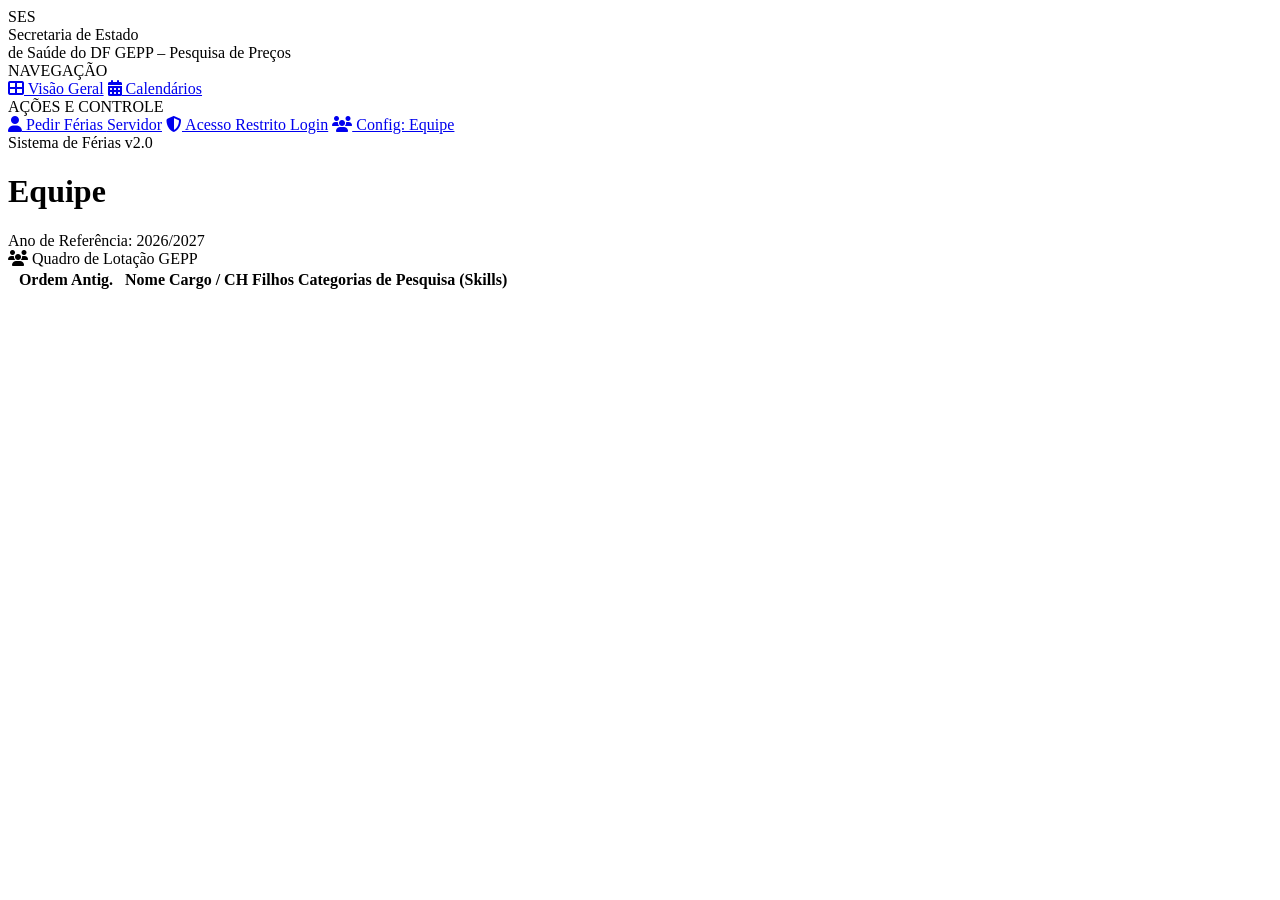
==== equipe.html @ fa7d9e78 "Add files via upload" ====
<!DOCTYPE html>
<html lang="pt-BR">
<head>
  <meta charset="UTF-8"/>
  <meta name="viewport" content="width=device-width, initial-scale=1.0"/>
  <title>Equipe · GEPP / SES-DF</title>
  <link rel="stylesheet" href="css/style.css"/>
  <link rel="stylesheet" href="https://cdnjs.cloudflare.com/ajax/libs/font-awesome/6.5.0/css/all.min.css"/>
</head>
<body>
<aside class="sidebar">
  <div class="sidebar-brand">
    <div class="ses-logo">SES</div>
    <div class="sidebar-brand-text">
      <span class="brand-title">Secretaria de Estado<br>de Saúde do DF</span>
      <span class="brand-sub">GEPP – Pesquisa de Preços</span>
    </div>
  </div>
  <nav class="sidebar-nav">
    <div class="nav-section-label">NAVEGAÇÃO</div>
    <a href="index.html" class="nav-item"><i class="fa-solid fa-table-cells-large"></i> Visão Geral</a>
    <a href="calendario.html" class="nav-item"><i class="fa-solid fa-calendar-days"></i> Calendários</a>
    <div class="nav-section-label">AÇÕES E CONTROLE</div>
    <a href="pedido.html" class="nav-item"><i class="fa-solid fa-user"></i> Pedir Férias <span class="nav-badge servidor">Servidor</span></a>
    <a href="aprovacao.html" class="nav-item"><i class="fa-solid fa-shield-halved"></i> Acesso Restrito <span class="nav-badge login">Login</span></a>
    <a href="equipe.html" class="nav-item active"><i class="fa-solid fa-users"></i> Config: Equipe</a>
  </nav>
  <div class="sidebar-footer">Sistema de Férias v2.0</div>
</aside>

<main class="main-content">
  <div class="page-header">
    <h1 class="page-title">Equipe</h1>
    <span class="ano-ref">Ano de Referência: 2026/2027</span>
  </div>

  <div class="card" style="padding:0;overflow:hidden">
    <div class="table-section-header">
      <i class="fa-solid fa-users"></i> Quadro de Lotação GEPP
    </div>
    <table class="data-table equipe-table">
      <thead>
        <tr>
          <th style="width:110px">Ordem Antig.</th>
          <th>Nome</th>
          <th>Cargo / CH</th>
          <th>Filhos</th>
          <th>Categorias de Pesquisa (Skills)</th>
        </tr>
      </thead>
      <tbody id="equipe-tbody"></tbody>
    </table>
  </div>
</main>

<script src="js/data.js"></script>
<script src="js/app.js"></script>
<script>renderEquipe();</script>
</body>
</html>
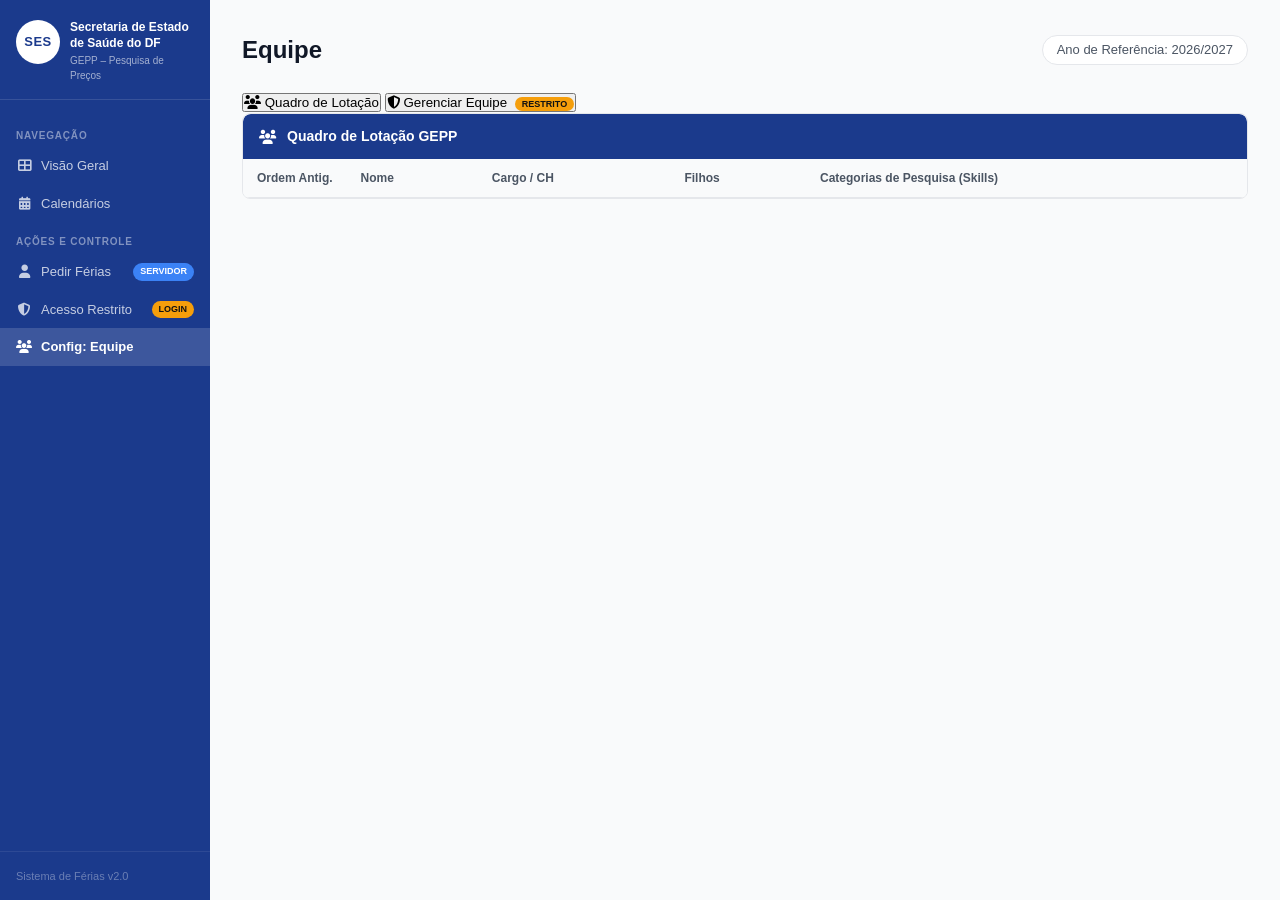
==== commit 4f173896: "Update equipe.html" ====
--- a/equipe.html
+++ b/equipe.html
@@ -34,27 +34,177 @@
     <span class="ano-ref">Ano de Referência: 2026/2027</span>
   </div>
 
-  <div class="card" style="padding:0;overflow:hidden">
-    <div class="table-section-header">
-      <i class="fa-solid fa-users"></i> Quadro de Lotação GEPP
-    </div>
-    <table class="data-table equipe-table">
-      <thead>
-        <tr>
-          <th style="width:110px">Ordem Antig.</th>
-          <th>Nome</th>
-          <th>Cargo / CH</th>
-          <th>Filhos</th>
-          <th>Categorias de Pesquisa (Skills)</th>
-        </tr>
-      </thead>
-      <tbody id="equipe-tbody"></tbody>
-    </table>
+  <!-- Tabs -->
+  <div class="eq-tabs">
+    <button class="eq-tab active" onclick="switchTab('view',this)">
+      <i class="fa-solid fa-users"></i> Quadro de Lotação
+    </button>
+    <button class="eq-tab" onclick="switchTab('edit',this)" id="tab-edit">
+      <i class="fa-solid fa-shield-halved"></i> Gerenciar Equipe
+      <span class="nav-badge login" style="font-size:9px;margin-left:4px">Restrito</span>
+    </button>
+  </div>
+
+  <!-- TAB: VISUALIZAÇÃO PÚBLICA -->
+  <div id="tab-view">
+    <div class="card" style="padding:0;overflow:hidden">
+      <div class="table-section-header">
+        <i class="fa-solid fa-users"></i> Quadro de Lotação GEPP
+      </div>
+      <table class="data-table equipe-table">
+        <thead>
+          <tr>
+            <th style="width:90px">Ordem Antig.</th>
+            <th>Nome</th>
+            <th>Cargo / CH</th>
+            <th>Filhos</th>
+            <th>Categorias de Pesquisa (Skills)</th>
+          </tr>
+        </thead>
+        <tbody id="equipe-tbody"></tbody>
+      </table>
+    </div>
+  </div>
+
+  <!-- TAB: GERENCIAR (restrito) -->
+  <div id="tab-edit" style="display:none">
+
+    <!-- Login gate -->
+    <div id="eq-login-gate" class="card" style="max-width:400px;margin:0 auto">
+      <div class="form-card-header" style="border-radius:8px 8px 0 0;margin:-1.25rem -1.25rem 1.25rem">
+        <i class="fa-solid fa-shield-halved"></i>
+        <div><h2>Acesso Restrito</h2><p>Área exclusiva da gerência.</p></div>
+      </div>
+      <div class="form-group">
+        <label>Senha de acesso</label>
+        <input type="password" id="eq-pwd" placeholder="••••••••" onkeydown="if(event.key==='Enter')doEqLogin()"/>
+      </div>
+      <div id="eq-err" style="color:#dc2626;font-size:13px;display:none;margin-bottom:8px">Senha incorreta.</div>
+      <button class="btn-primary btn-lg" style="width:100%" onclick="doEqLogin()">
+        <i class="fa-solid fa-lock-open"></i> Entrar
+      </button>
+    </div>
+
+    <!-- Painel de gerenciamento -->
+    <div id="eq-panel" style="display:none">
+
+      <div class="alert-box info" style="margin-bottom:1.25rem">
+        <i class="fa-solid fa-circle-info"></i>
+        Alterações feitas aqui são salvas localmente no navegador e refletem em todo o sistema.
+      </div>
+
+      <div class="card">
+        <div class="card-header-row">
+          <span class="card-title"><i class="fa-solid fa-users" style="color:#1B3A8C"></i> Servidores Cadastrados</span>
+          <button class="btn-primary" onclick="openEqModal()">
+            <i class="fa-solid fa-plus"></i> Novo Servidor
+          </button>
+        </div>
+
+        <div style="overflow-x:auto">
+          <table class="data-table" id="eq-manage-table">
+            <thead>
+              <tr>
+                <th style="width:60px">Ordem</th>
+                <th>Nome</th>
+                <th>Matrícula</th>
+                <th>Cargo</th>
+                <th style="width:70px">CH</th>
+                <th style="width:70px">Filhos</th>
+                <th>Categorias (Skills)</th>
+                <th style="width:100px">Ações</th>
+              </tr>
+            </thead>
+            <tbody id="eq-manage-tbody"></tbody>
+          </table>
+        </div>
+      </div>
+
+      <div class="card" style="margin-top:1rem">
+        <div class="card-header-row">
+          <span class="card-title"><i class="fa-solid fa-list-check" style="color:#1B3A8C"></i> Categorias de Pesquisa disponíveis</span>
+        </div>
+        <div id="cats-list" style="display:flex;flex-wrap:wrap;gap:6px"></div>
+      </div>
+    </div>
   </div>
 </main>
+
+<!-- MODAL ADICIONAR/EDITAR SERVIDOR -->
+<div class="modal-overlay" id="eq-modal" style="display:none">
+  <div class="modal-box" style="width:600px;max-width:96vw">
+    <h3 id="eq-modal-title">Novo Servidor</h3>
+    <div class="form-row-2">
+      <div class="form-group">
+        <label>Nome completo *</label>
+        <input type="text" id="eq-f-name" placeholder="Ex.: JOAO DA SILVA"/>
+      </div>
+      <div class="form-group">
+        <label>Matrícula *</label>
+        <input type="text" id="eq-f-mat" placeholder="Ex.: 17000000"/>
+      </div>
+    </div>
+    <div class="form-row-2">
+      <div class="form-group">
+        <label>Cargo *</label>
+        <select id="eq-f-cargo">
+          <option value="Técnico Administrativo">Técnico Administrativo</option>
+          <option value="Especialista - Administrador">Especialista - Administrador</option>
+          <option value="Especialista - Contador">Especialista - Contador</option>
+          <option value="Gerente">Gerente</option>
+        </select>
+      </div>
+      <div class="form-group">
+        <label>Carga Horária *</label>
+        <select id="eq-f-carga">
+          <option value="40">40h semanais</option>
+          <option value="20">20h semanais</option>
+        </select>
+      </div>
+    </div>
+    <div class="form-row-2">
+      <div class="form-group">
+        <label>Ordem de Antiguidade *</label>
+        <input type="number" id="eq-f-seniority" min="1" max="99" placeholder="Ex.: 1"/>
+      </div>
+      <div class="form-group">
+        <label>Possui filhos?</label>
+        <select id="eq-f-filhos">
+          <option value="false">Não</option>
+          <option value="true">Sim</option>
+        </select>
+      </div>
+    </div>
+    <div class="form-group">
+      <label>Nome abreviado (para o calendário) *</label>
+      <input type="text" id="eq-f-short" placeholder="Ex.: JOAO (máx. 10 caracteres)"/>
+    </div>
+    <div class="form-group">
+      <label>Categorias de Pesquisa (Skills)</label>
+      <div id="eq-cats-check" style="display:flex;flex-wrap:wrap;gap:8px;padding:10px;border:1px solid #e5e7eb;border-radius:8px;background:#f9fafb"></div>
+    </div>
+    <div id="eq-modal-alert" class="alert-box error" style="display:none"></div>
+    <div class="modal-actions">
+      <button class="btn-secondary" onclick="closeEqModal()">Cancelar</button>
+      <button class="btn-primary" onclick="saveServidor()"><i class="fa-solid fa-floppy-disk"></i> Salvar</button>
+    </div>
+  </div>
+</div>
+
+<!-- MODAL CONFIRMAÇÃO EXCLUSÃO -->
+<div class="modal-overlay" id="del-modal" style="display:none">
+  <div class="modal-box" style="max-width:420px">
+    <h3 style="color:#dc2626"><i class="fa-solid fa-triangle-exclamation"></i> Confirmar Exclusão</h3>
+    <p style="margin:1rem 0;font-size:14px;color:#374151">Tem certeza que deseja excluir o servidor <strong id="del-name"></strong>? Esta ação não pode ser desfeita.</p>
+    <div class="modal-actions">
+      <button class="btn-secondary" onclick="closeDelModal()">Cancelar</button>
+      <button class="btn-danger" onclick="confirmDelete()"><i class="fa-solid fa-trash"></i> Excluir</button>
+    </div>
+  </div>
+</div>
 
 <script src="js/data.js"></script>
 <script src="js/app.js"></script>
-<script>renderEquipe();</script>
+<script>renderEquipe(); initEquipePage();</script>
 </body>
 </html>
--- a/css/style.css
+++ b/css/style.css
@@ -0,0 +1,341 @@
+*, *::before, *::after { box-sizing: border-box; margin: 0; padding: 0; }
+
+:root {
+  --navy:      #1B3A8C;
+  --navy-dark: #132d6e;
+  --navy-deep: #0e2155;
+  --blue-mid:  #2563eb;
+  --blue-chip: #dbeafe;
+  --blue-chip-text: #1e40af;
+  --green:     #16a34a;
+  --green-bg:  #dcfce7;
+  --yellow:    #d97706;
+  --yellow-bg: #fef9c3;
+  --red:       #dc2626;
+  --red-bg:    #fee2e2;
+  --gray-50:   #f9fafb;
+  --gray-100:  #f3f4f6;
+  --gray-200:  #e5e7eb;
+  --gray-400:  #9ca3af;
+  --gray-600:  #4b5563;
+  --gray-700:  #374151;
+  --gray-900:  #111827;
+  --sidebar-w: 210px;
+  --radius:    8px;
+}
+
+body {
+  font-family: 'Segoe UI', Arial, sans-serif;
+  background: var(--gray-50);
+  color: var(--gray-900);
+  display: flex;
+  min-height: 100vh;
+  font-size: 14px;
+  line-height: 1.5;
+}
+
+.sidebar {
+  width: var(--sidebar-w);
+  min-height: 100vh;
+  background: var(--navy);
+  display: flex;
+  flex-direction: column;
+  position: fixed;
+  top: 0; left: 0; bottom: 0;
+  z-index: 100;
+  overflow-y: auto;
+}
+
+.sidebar-brand {
+  padding: 1.25rem 1rem 1rem;
+  border-bottom: 1px solid rgba(255,255,255,0.12);
+  display: flex;
+  align-items: flex-start;
+  gap: 10px;
+}
+
+.ses-logo {
+  width: 44px; height: 44px;
+  border-radius: 50%;
+  background: #fff;
+  color: var(--navy);
+  font-weight: 800;
+  font-size: 13px;
+  display: flex; align-items: center; justify-content: center;
+  flex-shrink: 0;
+  letter-spacing: 0.5px;
+}
+
+.sidebar-brand-text { display: flex; flex-direction: column; gap: 2px; }
+.brand-title { color: #fff; font-size: 12px; font-weight: 600; line-height: 1.3; }
+.brand-sub   { color: rgba(255,255,255,0.6); font-size: 10px; }
+.sidebar-nav { padding: 1rem 0; flex: 1; }
+
+.nav-section-label {
+  color: rgba(255,255,255,0.45);
+  font-size: 10px;
+  font-weight: 700;
+  letter-spacing: 0.08em;
+  padding: 0.75rem 1rem 0.25rem;
+  text-transform: uppercase;
+}
+
+.nav-item {
+  display: flex;
+  align-items: center;
+  gap: 9px;
+  padding: 9px 1rem;
+  color: rgba(255,255,255,0.75);
+  text-decoration: none;
+  font-size: 13px;
+  transition: background 0.15s, color 0.15s;
+}
+.nav-item:hover { background: rgba(255,255,255,0.08); color: #fff; }
+.nav-item.active { background: rgba(255,255,255,0.15); color: #fff; font-weight: 600; }
+.nav-item i { width: 16px; text-align: center; font-size: 13px; }
+
+.nav-badge {
+  margin-left: auto;
+  font-size: 9px;
+  font-weight: 700;
+  padding: 2px 7px;
+  border-radius: 20px;
+  text-transform: uppercase;
+}
+.nav-badge.servidor { background: #3b82f6; color: #fff; }
+.nav-badge.login    { background: #f59e0b; color: #111; }
+
+.sidebar-footer {
+  padding: 1rem;
+  color: rgba(255,255,255,0.35);
+  font-size: 11px;
+  border-top: 1px solid rgba(255,255,255,0.08);
+}
+
+.main-content {
+  margin-left: var(--sidebar-w);
+  flex: 1;
+  padding: 2rem;
+  min-height: 100vh;
+}
+
+.page-header {
+  display: flex;
+  align-items: center;
+  justify-content: space-between;
+  margin-bottom: 1.5rem;
+}
+.page-title { font-size: 24px; font-weight: 700; color: var(--gray-900); }
+.ano-ref {
+  font-size: 13px;
+  color: var(--gray-600);
+  background: #fff;
+  border: 1px solid var(--gray-200);
+  border-radius: 20px;
+  padding: 4px 14px;
+}
+
+.card {
+  background: #fff;
+  border: 1px solid var(--gray-200);
+  border-radius: var(--radius);
+  padding: 1.25rem;
+  margin-bottom: 1.25rem;
+}
+
+.card-header-row {
+  display: flex;
+  align-items: center;
+  justify-content: space-between;
+  margin-bottom: 1rem;
+  padding-bottom: 0.75rem;
+  border-bottom: 1px solid var(--gray-100);
+}
+.card-title { font-size: 14px; font-weight: 600; color: var(--gray-700); display: flex; align-items: center; gap: 8px; }
+
+.dashboard-hero {
+  display: flex;
+  align-items: center;
+  justify-content: space-between;
+  padding: 1.25rem 1.5rem;
+  margin-bottom: 1.25rem;
+}
+.hero-title { font-size: 18px; font-weight: 700; color: var(--navy); margin-bottom: 2px; }
+.hero-sub   { font-size: 13px; color: var(--gray-400); }
+
+.metric-grid {
+  display: grid;
+  grid-template-columns: repeat(4, 1fr);
+  gap: 1rem;
+  margin-bottom: 1.25rem;
+}
+@media (max-width: 900px) { .metric-grid { grid-template-columns: repeat(2,1fr); } }
+
+.metric-card {
+  background: #fff;
+  border-radius: var(--radius);
+  padding: 1.1rem 1.25rem;
+  border: 1px solid var(--gray-200);
+  border-top-width: 3px;
+  display: flex;
+  flex-direction: column;
+  gap: 6px;
+}
+.metric-label { font-size: 12px; color: var(--gray-600); font-weight: 500; }
+.metric-value { font-size: 30px; font-weight: 700; line-height: 1; }
+
+.border-blue  { border-top-color: #3b82f6; }
+.border-green { border-top-color: var(--green); }
+.border-yellow{ border-top-color: var(--yellow); }
+.border-red   { border-top-color: var(--red); }
+
+.metric-value.blue   { color: #3b82f6; }
+.metric-value.green  { color: var(--green); }
+.metric-value.yellow { color: var(--yellow); }
+.metric-value.red    { color: var(--red); }
+
+.btn-primary {
+  background: var(--navy); color: #fff; border: none;
+  border-radius: var(--radius); padding: 9px 20px;
+  font-size: 13px; font-weight: 600; cursor: pointer;
+  display: inline-flex; align-items: center; gap: 8px;
+  transition: background 0.15s; text-decoration: none;
+}
+.btn-primary:hover { background: var(--navy-dark); }
+.btn-primary.btn-lg { padding: 11px 24px; font-size: 14px; }
+
+.btn-secondary {
+  background: #fff; color: var(--gray-700);
+  border: 1px solid #d1d5db; border-radius: var(--radius);
+  padding: 8px 16px; font-size: 13px; cursor: pointer;
+}
+.btn-secondary:hover { background: var(--gray-100); }
+
+.btn-outline {
+  background: #fff; color: var(--navy); border: 1px solid var(--navy);
+  border-radius: var(--radius); padding: 8px 16px; font-size: 13px;
+  font-weight: 600; cursor: pointer; display: inline-flex; align-items: center; gap: 7px;
+}
+.btn-outline:hover { background: var(--gray-50); }
+
+.btn-success {
+  background: var(--green); color: #fff; border: none;
+  border-radius: var(--radius); padding: 8px 16px;
+  font-size: 13px; font-weight: 600; cursor: pointer;
+  display: inline-flex; align-items: center; gap: 7px;
+}
+.btn-success:hover { background: #15803d; }
+
+.btn-danger {
+  background: var(--red); color: #fff; border: none;
+  border-radius: var(--radius); padding: 8px 16px;
+  font-size: 13px; font-weight: 600; cursor: pointer;
+  display: inline-flex; align-items: center; gap: 7px;
+}
+.btn-danger:hover { background: #b91c1c; }
+
+.btn-icon {
+  background: transparent; border: 1px solid var(--gray-200);
+  border-radius: 6px; padding: 5px 10px; font-size: 12px;
+  cursor: pointer; display: inline-flex; align-items: center;
+  gap: 5px; color: var(--gray-600);
+}
+.btn-icon:hover { background: var(--gray-100); }
+.btn-icon.approve { color: var(--green); border-color: #bbf7d0; }
+.btn-icon.approve:hover { background: var(--green-bg); }
+.btn-icon.reject  { color: var(--red); border-color: #fecaca; }
+.btn-icon.reject:hover { background: var(--red-bg); }
+
+.data-table { width: 100%; border-collapse: collapse; font-size: 13px; }
+.data-table thead th {
+  background: var(--gray-50); padding: 10px 14px; text-align: left;
+  font-weight: 600; font-size: 12px; color: var(--gray-600);
+  border-bottom: 1px solid var(--gray-200); white-space: nowrap;
+}
+.data-table tbody td {
+  padding: 11px 14px; border-bottom: 1px solid var(--gray-100);
+  color: var(--gray-700); vertical-align: middle;
+}
+.data-table tbody tr:last-child td { border-bottom: none; }
+.data-table tbody tr:hover td { background: var(--gray-50); }
+.empty-row { text-align: center; color: var(--gray-400); padding: 2rem !important; }
+
+.equipe-table .server-name { font-weight: 700; color: var(--navy); text-transform: uppercase; font-size: 13px; }
+.equipe-table .cargo-badge { display: inline-block; background: var(--gray-100); color: var(--gray-600); font-size: 11px; padding: 2px 8px; border-radius: 4px; margin-top: 3px; font-weight: 500; }
+.equipe-table .ch-badge { display: inline-block; background: #e0e7ff; color: #3730a3; font-size: 11px; padding: 2px 8px; border-radius: 4px; font-weight: 600; }
+.equipe-table .filhos-sim { display: inline-flex; align-items: center; gap: 5px; color: var(--yellow); font-weight: 600; font-size: 13px; }
+
+.table-section-header {
+  background: var(--navy); color: #fff; font-size: 14px; font-weight: 700;
+  padding: 12px 16px; display: flex; align-items: center; gap: 10px;
+  border-radius: 8px 8px 0 0;
+}
+
+.chip-wrap { display: flex; flex-wrap: wrap; gap: 4px; }
+.chip { display: inline-block; background: var(--blue-chip); color: var(--blue-chip-text); font-size: 11px; font-weight: 500; padding: 2px 9px; border-radius: 20px; white-space: nowrap; }
+
+.tag { display: inline-block; font-size: 12px; font-weight: 600; padding: 3px 10px; border-radius: 20px; }
+.tag-aprov  { background: var(--green-bg);  color: var(--green); }
+.tag-pend   { background: var(--yellow-bg); color: var(--yellow); }
+.tag-repr   { background: var(--red-bg);    color: var(--red); }
+.tag-canc   { background: var(--gray-100);  color: var(--gray-600); }
+
+.prio-badge { display: inline-flex; align-items: center; gap: 4px; background: #f0fdf4; color: #166534; font-size: 11px; font-weight: 600; padding: 3px 9px; border-radius: 20px; }
+
+.form-card { padding: 0; overflow: hidden; }
+.form-card-header { background: var(--navy); color: #fff; padding: 1.1rem 1.5rem; display: flex; align-items: center; gap: 14px; border-radius: 8px 8px 0 0; }
+.form-card-header i { font-size: 24px; }
+.form-card-header h2 { font-size: 16px; font-weight: 700; margin-bottom: 2px; }
+.form-card-header p  { font-size: 12px; opacity: 0.8; }
+
+.form-body { padding: 1.5rem; }
+.form-group { display: flex; flex-direction: column; gap: 5px; margin-bottom: 1.1rem; }
+.form-group label { font-size: 13px; font-weight: 600; color: var(--gray-700); }
+.form-group input, .form-group select, .form-group textarea {
+  border: 1px solid var(--gray-200); border-radius: var(--radius);
+  padding: 9px 12px; font-size: 14px; font-family: inherit;
+  color: var(--gray-900); background: #fff; outline: none;
+}
+.form-group input:focus, .form-group select:focus, .form-group textarea:focus { border-color: var(--navy); box-shadow: 0 0 0 2px rgba(27,58,140,0.1); }
+.form-hint { font-size: 11px; color: var(--gray-400); margin-top: 2px; }
+.form-row-2 { display: grid; grid-template-columns: 1fr 1fr; gap: 1rem; }
+
+.alert-box { border-radius: var(--radius); padding: 10px 14px; font-size: 13px; display: flex; align-items: flex-start; gap: 9px; margin-bottom: 8px; border: 1px solid transparent; }
+.alert-box.error   { background: var(--red-bg);    color: var(--red);    border-color: #fecaca; }
+.alert-box.success { background: var(--green-bg);  color: var(--green);  border-color: #bbf7d0; }
+.alert-box.info    { background: #dbeafe;           color: #1e40af;       border-color: #93c5fd; }
+.alert-box.warn    { background: var(--yellow-bg);  color: var(--yellow); border-color: #fde68a; }
+
+.modal-overlay { position: fixed; inset: 0; background: rgba(0,0,0,0.4); z-index: 300; display: flex; align-items: center; justify-content: center; }
+.modal-box { background: #fff; border-radius: var(--radius); padding: 1.5rem; width: 500px; max-width: 95vw; max-height: 80vh; overflow-y: auto; box-shadow: 0 20px 60px rgba(0,0,0,0.2); }
+.modal-box h3 { font-size: 16px; font-weight: 700; margin-bottom: 0.75rem; }
+.modal-actions { display: flex; gap: 10px; justify-content: flex-end; margin-top: 1.25rem; padding-top: 1rem; border-top: 1px solid var(--gray-100); }
+
+.cal-month-block { margin-bottom: 2rem; }
+.cal-month-header { background: var(--navy); color: #fff; font-size: 15px; font-weight: 700; padding: 10px 16px; border-radius: 8px 8px 0 0; display: flex; align-items: center; gap: 12px; }
+.cal-grid-wrapper { display: flex; background: #fff; border: 1px solid var(--gray-200); border-top: none; border-radius: 0 0 8px 8px; overflow: hidden; }
+.cal-grid { flex: 1; display: grid; grid-template-columns: repeat(7, 1fr); }
+.cal-dow { padding: 8px 4px; text-align: center; font-size: 12px; font-weight: 600; color: #6b7280; border-bottom: 1px solid var(--gray-100); }
+.cal-dow.weekend { color: var(--gray-400); }
+.cal-day { min-height: 80px; border-right: 1px solid var(--gray-100); border-bottom: 1px solid var(--gray-100); padding: 4px; position: relative; }
+.cal-day:nth-child(7n) { border-right: none; }
+.cal-day.weekend { background: var(--gray-50); }
+.cal-day.other-month { background: var(--gray-50); }
+.cal-day.today { background: #eff6ff; }
+.day-num { font-size: 12px; color: var(--gray-400); text-align: right; padding: 1px 3px; line-height: 1; }
+.cal-day.today .day-num { background: var(--navy); color: #fff; border-radius: 50%; width: 22px; height: 22px; display: flex; align-items: center; justify-content: center; margin-left: auto; font-weight: 700; }
+.cal-chip { display: block; background: #dbeafe; color: #1e40af; font-size: 11px; font-weight: 600; padding: 2px 6px; border-radius: 3px; margin-top: 2px; white-space: nowrap; overflow: hidden; text-overflow: ellipsis; cursor: pointer; }
+.cal-chip:hover { background: #bfdbfe; }
+.cal-sidebar { width: 200px; border-left: 1px solid var(--gray-100); padding: 10px 14px; flex-shrink: 0; }
+.cal-sidebar-title { font-size: 12px; font-weight: 700; color: var(--navy); margin-bottom: 10px; }
+.cal-side-item { margin-bottom: 10px; padding-bottom: 10px; border-bottom: 1px solid var(--gray-100); }
+.cal-side-item:last-child { border-bottom: none; }
+.cal-side-name { font-size: 12px; font-weight: 700; color: var(--gray-700); }
+.cal-side-period { font-size: 11px; color: var(--gray-400); margin-top: 1px; }
+.cal-empty { color: var(--gray-400); font-size: 12px; font-style: italic; }
+
+@media print {
+  .sidebar, .btn-outline { display: none; }
+  .main-content { margin-left: 0; padding: 1rem; }
+  .cal-month-block { page-break-inside: avoid; }
+}
